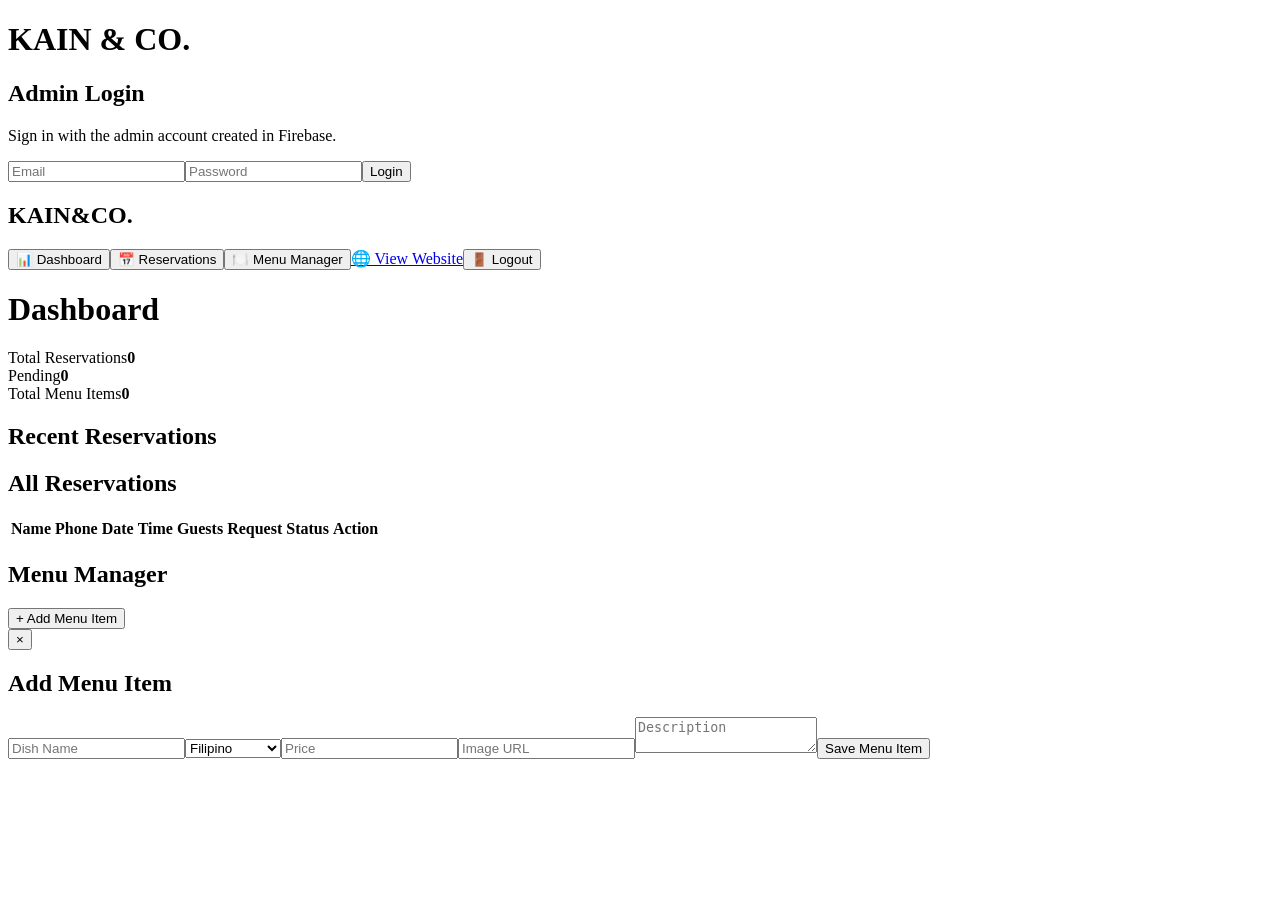
==== admin.html @ a82f3c31 "Add files via upload" ====
<!DOCTYPE html>
<html lang="en"><head><meta charset="UTF-8"><meta name="viewport" content="width=device-width,initial-scale=1.0"><title>KAIN & CO. Admin</title>
<link rel="stylesheet" href="css/admin.css"><link rel="preconnect" href="https://fonts.googleapis.com"><link rel="preconnect" href="https://fonts.gstatic.com" crossorigin><link href="https://fonts.googleapis.com/css2?family=Poppins:wght@400;500;600;700&family=Playfair+Display:wght@600;700&display=swap" rel="stylesheet"></head>
<body>
<div id="loginView" class="login-view"><form id="loginForm" class="login-card"><h1>KAIN <span>&</span> CO.</h1><h2>Admin Login</h2><p>Sign in with the admin account created in Firebase.</p><input id="email" type="email" placeholder="Email" required><input id="password" type="password" placeholder="Password" required><button type="submit">Login</button><div id="loginError"></div></form></div>
<div id="dashboardView" class="dashboard hidden"><aside><h2>KAIN<span>&</span>CO.</h2><button class="tab active" data-tab="overview">📊 Dashboard</button><button class="tab" data-tab="reservations">📅 Reservations</button><button class="tab" data-tab="menu">🍽️ Menu Manager</button><a href="index.html">🌐 View Website</a><button id="logoutBtn">🚪 Logout</button></aside>
<main><header class="admin-header"><div><h1 id="pageTitle">Dashboard</h1><p id="adminEmail"></p></div></header>
<section id="overview" class="panel active"><div class="stats"><div class="stat"><span>Total Reservations</span><strong id="totalReservations">0</strong></div><div class="stat"><span>Pending</span><strong id="pendingReservations">0</strong></div><div class="stat"><span>Total Menu Items</span><strong id="totalMenu">0</strong></div></div><h2>Recent Reservations</h2><div id="recentReservations"></div></section>
<section id="reservations" class="panel"><h2>All Reservations</h2><div class="table-wrap"><table><thead><tr><th>Name</th><th>Phone</th><th>Date</th><th>Time</th><th>Guests</th><th>Request</th><th>Status</th><th>Action</th></tr></thead><tbody id="reservationTable"></tbody></table></div></section>
<section id="menu" class="panel"><div class="menu-top"><h2>Menu Manager</h2><button id="addMenuBtn">+ Add Menu Item</button></div><div id="adminMenuList"></div></section>
</main></div>
<div id="menuModal" class="modal hidden"><div class="modal-box"><button class="close" id="closeModal">×</button><h2 id="modalTitle">Add Menu Item</h2><form id="menuForm"><input id="menuName" placeholder="Dish Name" required><select id="menuCategory" required><option value="filipino">Filipino</option><option value="international">International</option></select><input id="menuPrice" type="number" min="0" placeholder="Price" required><input id="menuImage" type="url" placeholder="Image URL" required><textarea id="menuDescription" placeholder="Description" required></textarea><button type="submit">Save Menu Item</button></form></div></div>
<script type="module" src="js/admin.js"></script></body></html>
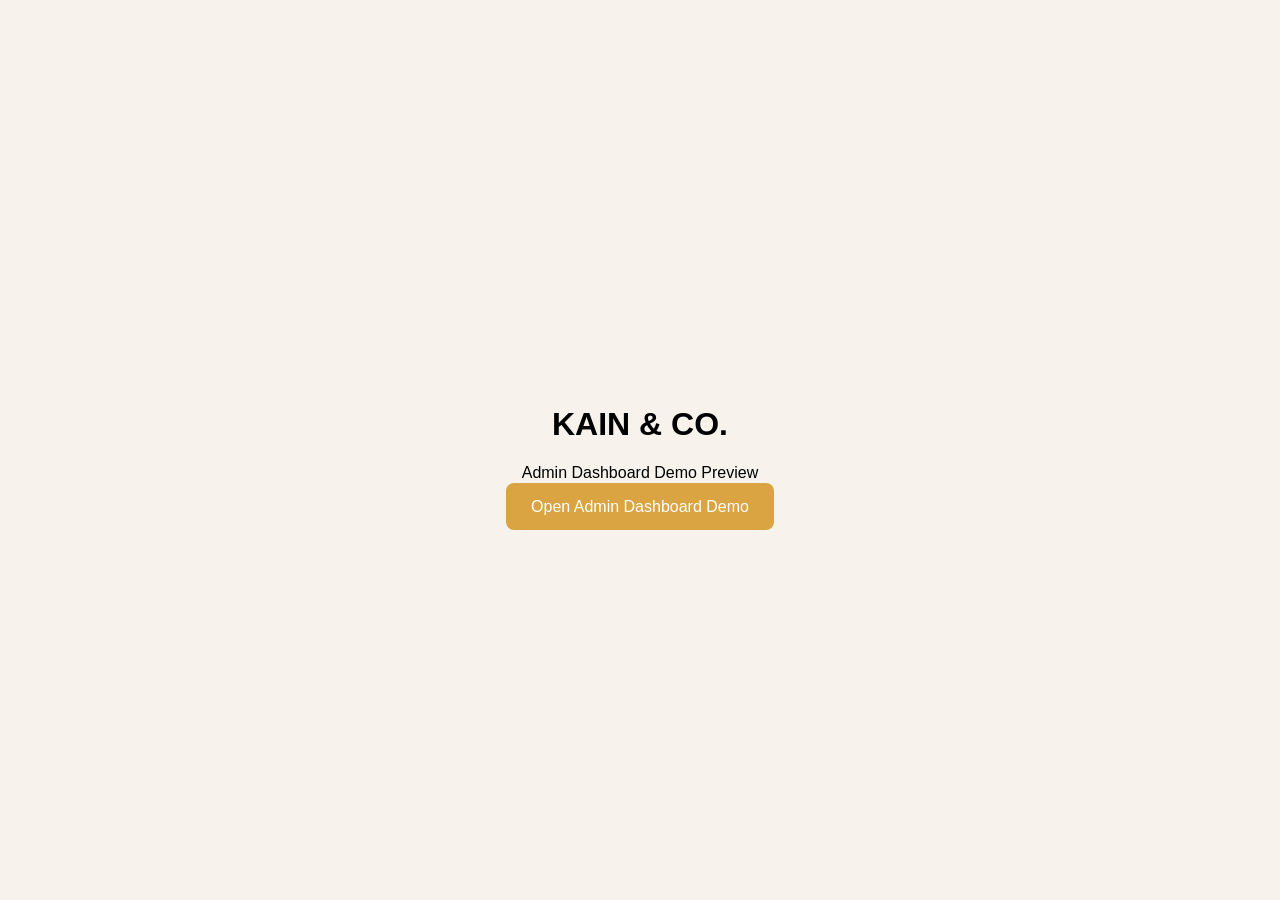
==== commit c7989965: "Update admin.html" ====
--- a/admin.html
+++ b/admin.html
@@ -1,13 +1 @@
-<!DOCTYPE html>
-<html lang="en"><head><meta charset="UTF-8"><meta name="viewport" content="width=device-width,initial-scale=1.0"><title>KAIN & CO. Admin</title>
-<link rel="stylesheet" href="css/admin.css"><link rel="preconnect" href="https://fonts.googleapis.com"><link rel="preconnect" href="https://fonts.gstatic.com" crossorigin><link href="https://fonts.googleapis.com/css2?family=Poppins:wght@400;500;600;700&family=Playfair+Display:wght@600;700&display=swap" rel="stylesheet"></head>
-<body>
-<div id="loginView" class="login-view"><form id="loginForm" class="login-card"><h1>KAIN <span>&</span> CO.</h1><h2>Admin Login</h2><p>Sign in with the admin account created in Firebase.</p><input id="email" type="email" placeholder="Email" required><input id="password" type="password" placeholder="Password" required><button type="submit">Login</button><div id="loginError"></div></form></div>
-<div id="dashboardView" class="dashboard hidden"><aside><h2>KAIN<span>&</span>CO.</h2><button class="tab active" data-tab="overview">📊 Dashboard</button><button class="tab" data-tab="reservations">📅 Reservations</button><button class="tab" data-tab="menu">🍽️ Menu Manager</button><a href="index.html">🌐 View Website</a><button id="logoutBtn">🚪 Logout</button></aside>
-<main><header class="admin-header"><div><h1 id="pageTitle">Dashboard</h1><p id="adminEmail"></p></div></header>
-<section id="overview" class="panel active"><div class="stats"><div class="stat"><span>Total Reservations</span><strong id="totalReservations">0</strong></div><div class="stat"><span>Pending</span><strong id="pendingReservations">0</strong></div><div class="stat"><span>Total Menu Items</span><strong id="totalMenu">0</strong></div></div><h2>Recent Reservations</h2><div id="recentReservations"></div></section>
-<section id="reservations" class="panel"><h2>All Reservations</h2><div class="table-wrap"><table><thead><tr><th>Name</th><th>Phone</th><th>Date</th><th>Time</th><th>Guests</th><th>Request</th><th>Status</th><th>Action</th></tr></thead><tbody id="reservationTable"></tbody></table></div></section>
-<section id="menu" class="panel"><div class="menu-top"><h2>Menu Manager</h2><button id="addMenuBtn">+ Add Menu Item</button></div><div id="adminMenuList"></div></section>
-</main></div>
-<div id="menuModal" class="modal hidden"><div class="modal-box"><button class="close" id="closeModal">×</button><h2 id="modalTitle">Add Menu Item</h2><form id="menuForm"><input id="menuName" placeholder="Dish Name" required><select id="menuCategory" required><option value="filipino">Filipino</option><option value="international">International</option></select><input id="menuPrice" type="number" min="0" placeholder="Price" required><input id="menuImage" type="url" placeholder="Image URL" required><textarea id="menuDescription" placeholder="Description" required></textarea><button type="submit">Save Menu Item</button></form></div></div>
-<script type="module" src="js/admin.js"></script></body></html>+<!DOCTYPE html><html><head><meta charset='UTF-8'><meta name='viewport' content='width=device-width,initial-scale=1'><title>KAIN & CO Demo</title><style>body{font-family:Arial;min-height:100vh;margin:0;display:grid;place-items:center;background:#f7f3ec;text-align:center}a{padding:15px 25px;background:#d9a441;color:#fff;text-decoration:none;border-radius:8px}</style></head><body><div><h1>KAIN & CO.</h1><p>Admin Dashboard Demo Preview</p><a href='admin.html'>Open Admin Dashboard Demo</a></div></body></html>
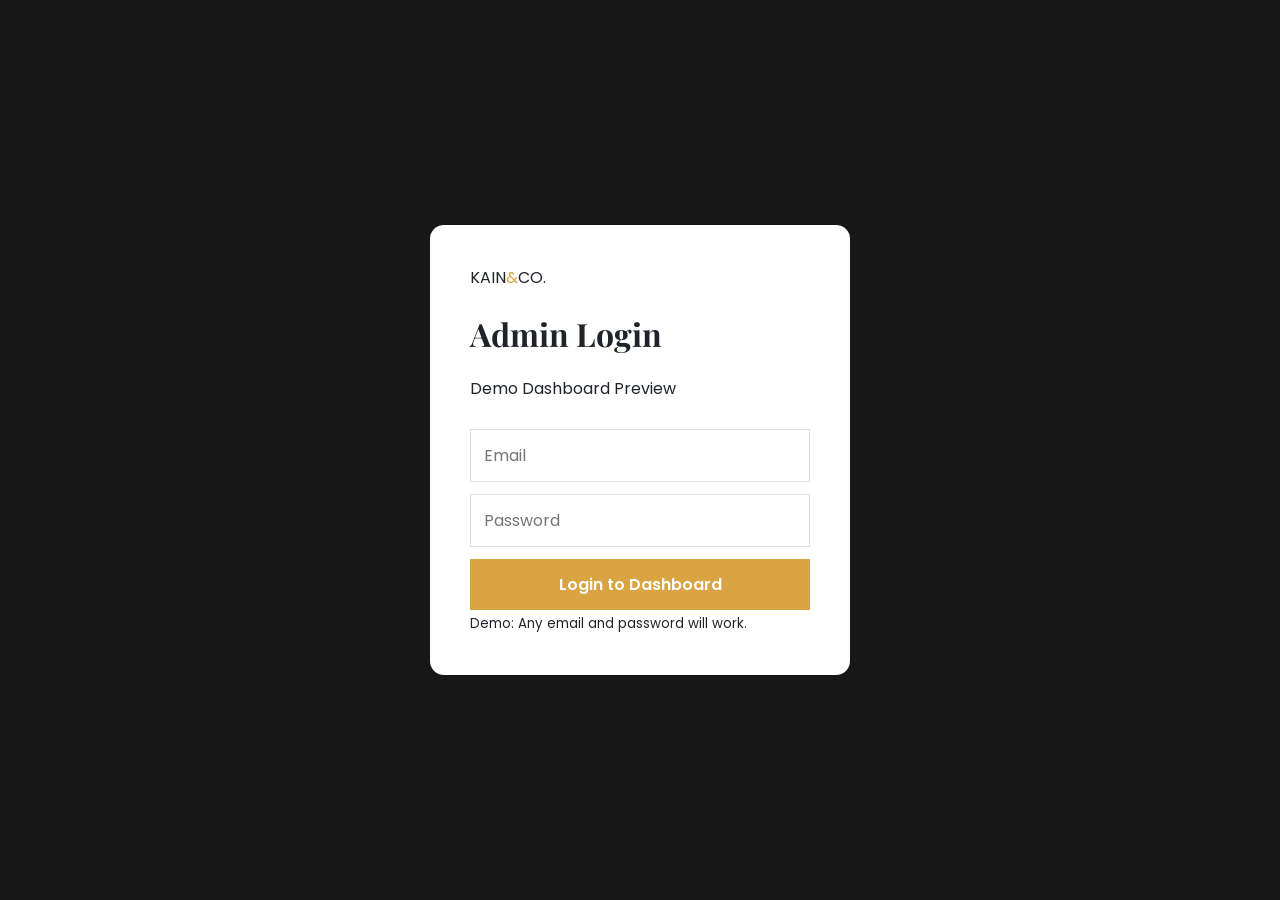
==== commit cbad3e3d: "Revamp admin.html for admin dashboard layout" ====
--- a/admin.html
+++ b/admin.html
@@ -1 +1,82 @@
-<!DOCTYPE html><html><head><meta charset='UTF-8'><meta name='viewport' content='width=device-width,initial-scale=1'><title>KAIN & CO Demo</title><style>body{font-family:Arial;min-height:100vh;margin:0;display:grid;place-items:center;background:#f7f3ec;text-align:center}a{padding:15px 25px;background:#d9a441;color:#fff;text-decoration:none;border-radius:8px}</style></head><body><div><h1>KAIN & CO.</h1><p>Admin Dashboard Demo Preview</p><a href='admin.html'>Open Admin Dashboard Demo</a></div></body></html>
+<!DOCTYPE html>
+<html lang="en">
+<head>
+<meta charset="UTF-8"><meta name="viewport" content="width=device-width,initial-scale=1.0">
+<title>KAIN & CO. Admin Demo</title>
+<link rel="stylesheet" href="css/admin.css">
+<link href="https://fonts.googleapis.com/css2?family=Poppins:wght@400;500;600;700&family=Playfair+Display:wght@600;700;800&display=swap" rel="stylesheet">
+</head>
+<body>
+<div id="loginView" class="login-view">
+  <form id="loginForm" class="login-card">
+    <div class="brand">KAIN<span>&</span>CO.</div>
+    <h1>Admin Login</h1>
+    <p>Demo Dashboard Preview</p>
+    <input id="email" type="email" placeholder="Email" required>
+    <input id="password" type="password" placeholder="Password" required>
+    <button type="submit">Login to Dashboard</button>
+    <small class="hint">Demo: Any email and password will work.</small>
+  </form>
+</div>
+
+<div id="dashboardView" class="dashboard hidden">
+  <aside>
+    <div class="side-brand">KAIN<span>&</span>CO.</div>
+    <p class="side-label">ADMIN PANEL</p>
+    <button class="tab active" data-tab="overview">📊 <span>Dashboard</span></button>
+    <button class="tab" data-tab="reservations">📅 <span>Reservations</span></button>
+    <button class="tab" data-tab="menu">🍽️ <span>Menu Manager</span></button>
+    <a href="index.html">🌐 <span>View Website</span></a>
+    <button id="logoutBtn" class="logout">🚪 <span>Logout</span></button>
+  </aside>
+
+  <main>
+    <header class="topbar">
+      <div><h1 id="pageTitle">Dashboard Overview</h1><p>Welcome back, Administrator 👋</p></div>
+      <div class="profile">👤 <span>Admin</span></div>
+    </header>
+
+    <section id="overview" class="panel active">
+      <div class="stats">
+        <div class="stat"><div class="stat-icon">📅</div><div><span>Total Reservations</span><strong id="totalReservations">24</strong><small>+4 this week</small></div></div>
+        <div class="stat"><div class="stat-icon">⏳</div><div><span>Pending</span><strong id="pendingReservations">7</strong><small>Needs confirmation</small></div></div>
+        <div class="stat"><div class="stat-icon">🍽️</div><div><span>Menu Items</span><strong id="totalMenu">8</strong><small>Currently available</small></div></div>
+      </div>
+      <div class="content-card">
+        <div class="card-title"><h2>Recent Reservations</h2><button class="link-tab" data-go="reservations">View All →</button></div>
+        <div id="recentReservations"></div>
+      </div>
+    </section>
+
+    <section id="reservations" class="panel">
+      <div class="content-card">
+        <div class="card-title"><h2>Reservation Management</h2><span class="badge">Demo Data</span></div>
+        <div class="table-wrap">
+          <table><thead><tr><th>Customer</th><th>Phone</th><th>Date</th><th>Time</th><th>Guests</th><th>Request</th><th>Status</th><th>Action</th></tr></thead>
+          <tbody id="reservationTable"></tbody></table>
+        </div>
+      </div>
+    </section>
+
+    <section id="menu" class="panel">
+      <div class="content-card">
+        <div class="card-title"><h2>Menu Manager</h2><button id="addMenuBtn" class="gold-btn">+ Add Menu Item</button></div>
+        <div id="menuList" class="menu-list"></div>
+      </div>
+    </section>
+  </main>
+</div>
+
+<div id="menuModal" class="modal hidden"><div class="modal-box">
+  <button class="close" id="closeModal">×</button>
+  <h2 id="modalTitle">Add Menu Item</h2>
+  <form id="menuForm">
+    <input id="menuName" placeholder="Dish Name" required>
+    <select id="menuCategory"><option value="Filipino">Filipino</option><option value="International">International</option></select>
+    <input id="menuPrice" type="number" min="1" placeholder="Price (₱)" required>
+    <textarea id="menuDescription" placeholder="Description"></textarea>
+    <button class="gold-btn" type="submit">Save Menu Item</button>
+  </form>
+</div></div>
+<script src="js/admin-demo.js"></script>
+</body></html>
--- a/css/admin.css
+++ b/css/admin.css
@@ -0,0 +1 @@
+*{box-sizing:border-box}body{margin:0;font-family:Poppins,sans-serif;background:#f5f6f8;color:#20242a}.hidden{display:none!important}.login-view{min-height:100vh;display:grid;place-items:center;background:#171717}.login-card{width:min(420px,92vw);background:white;padding:40px;border-radius:14px}.login-card h1,.login-card h2{font-family:"Playfair Display",serif}.login-card span,aside span{color:#d9a441}.login-card input,.login-card button,.modal input,.modal select,.modal textarea,.modal button{width:100%;padding:13px;margin-top:12px;border:1px solid #ddd;font:inherit}.login-card button,.menu-top button,.modal button{background:#d9a441;color:white;border:0;font-weight:600;cursor:pointer}.dashboard{display:grid;grid-template-columns:240px 1fr;min-height:100vh}aside{background:#171717;color:white;padding:24px 16px;display:flex;flex-direction:column;gap:8px}aside h2{font-family:"Playfair Display",serif;margin:0 0 20px}aside button,aside a{background:transparent;border:0;color:#ddd;padding:13px;text-align:left;font:inherit;text-decoration:none;cursor:pointer;border-radius:7px}aside button:hover,aside button.active,aside a:hover{background:#2b2b2b;color:white}main{padding:30px}.admin-header{display:flex;justify-content:space-between;align-items:center;margin-bottom:25px}.admin-header h1{margin:0}.admin-header p{margin:5px 0;color:#777}.panel{display:none}.panel.active{display:block}.stats{display:grid;grid-template-columns:repeat(3,1fr);gap:18px;margin-bottom:30px}.stat{background:white;padding:24px;border-radius:10px;box-shadow:0 3px 12px rgba(0,0,0,.05)}.stat span{display:block;color:#777}.stat strong{font-size:34px}.table-wrap{overflow:auto;background:white;border-radius:10px}table{width:100%;border-collapse:collapse;font-size:14px}th,td{padding:12px;text-align:left;border-bottom:1px solid #eee}select.status{padding:7px}.menu-top{display:flex;justify-content:space-between;align-items:center;margin-bottom:18px}.menu-top button{width:auto;padding:12px 16px;border-radius:7px}.menu-row{background:white;margin-bottom:12px;padding:15px;border-radius:9px;display:flex;gap:15px;align-items:center}.menu-row img{width:90px;height:65px;object-fit:cover;border-radius:6px}.menu-row .grow{flex:1}.danger{background:#b53b3b!important;color:white;border:0;padding:8px 12px;cursor:pointer;border-radius:6px}.edit{background:#333;color:white;border:0;padding:8px 12px;cursor:pointer;border-radius:6px}.modal{position:fixed;inset:0;background:rgba(0,0,0,.55);display:grid;place-items:center;padding:20px}.modal-box{width:min(500px,100%);background:white;padding:25px;border-radius:10px;position:relative}.close{position:absolute;right:12px;top:8px;background:none!important;color:#222!important;width:auto!important;border:0!important;font-size:28px!important;margin:0!important}.modal textarea{height:100px;resize:vertical}.recent{background:white;padding:15px;margin:10px 0;border-radius:8px}#loginError{color:#b53b3b;margin-top:12px;font-size:13px}@media(max-width:800px){.dashboard{grid-template-columns:1fr}aside{position:relative;flex-direction:row;flex-wrap:wrap;align-items:center}aside h2{width:100%;margin-bottom:5px}main{padding:20px}.stats{grid-template-columns:1fr}.menu-row{align-items:flex-start;flex-wrap:wrap}}
